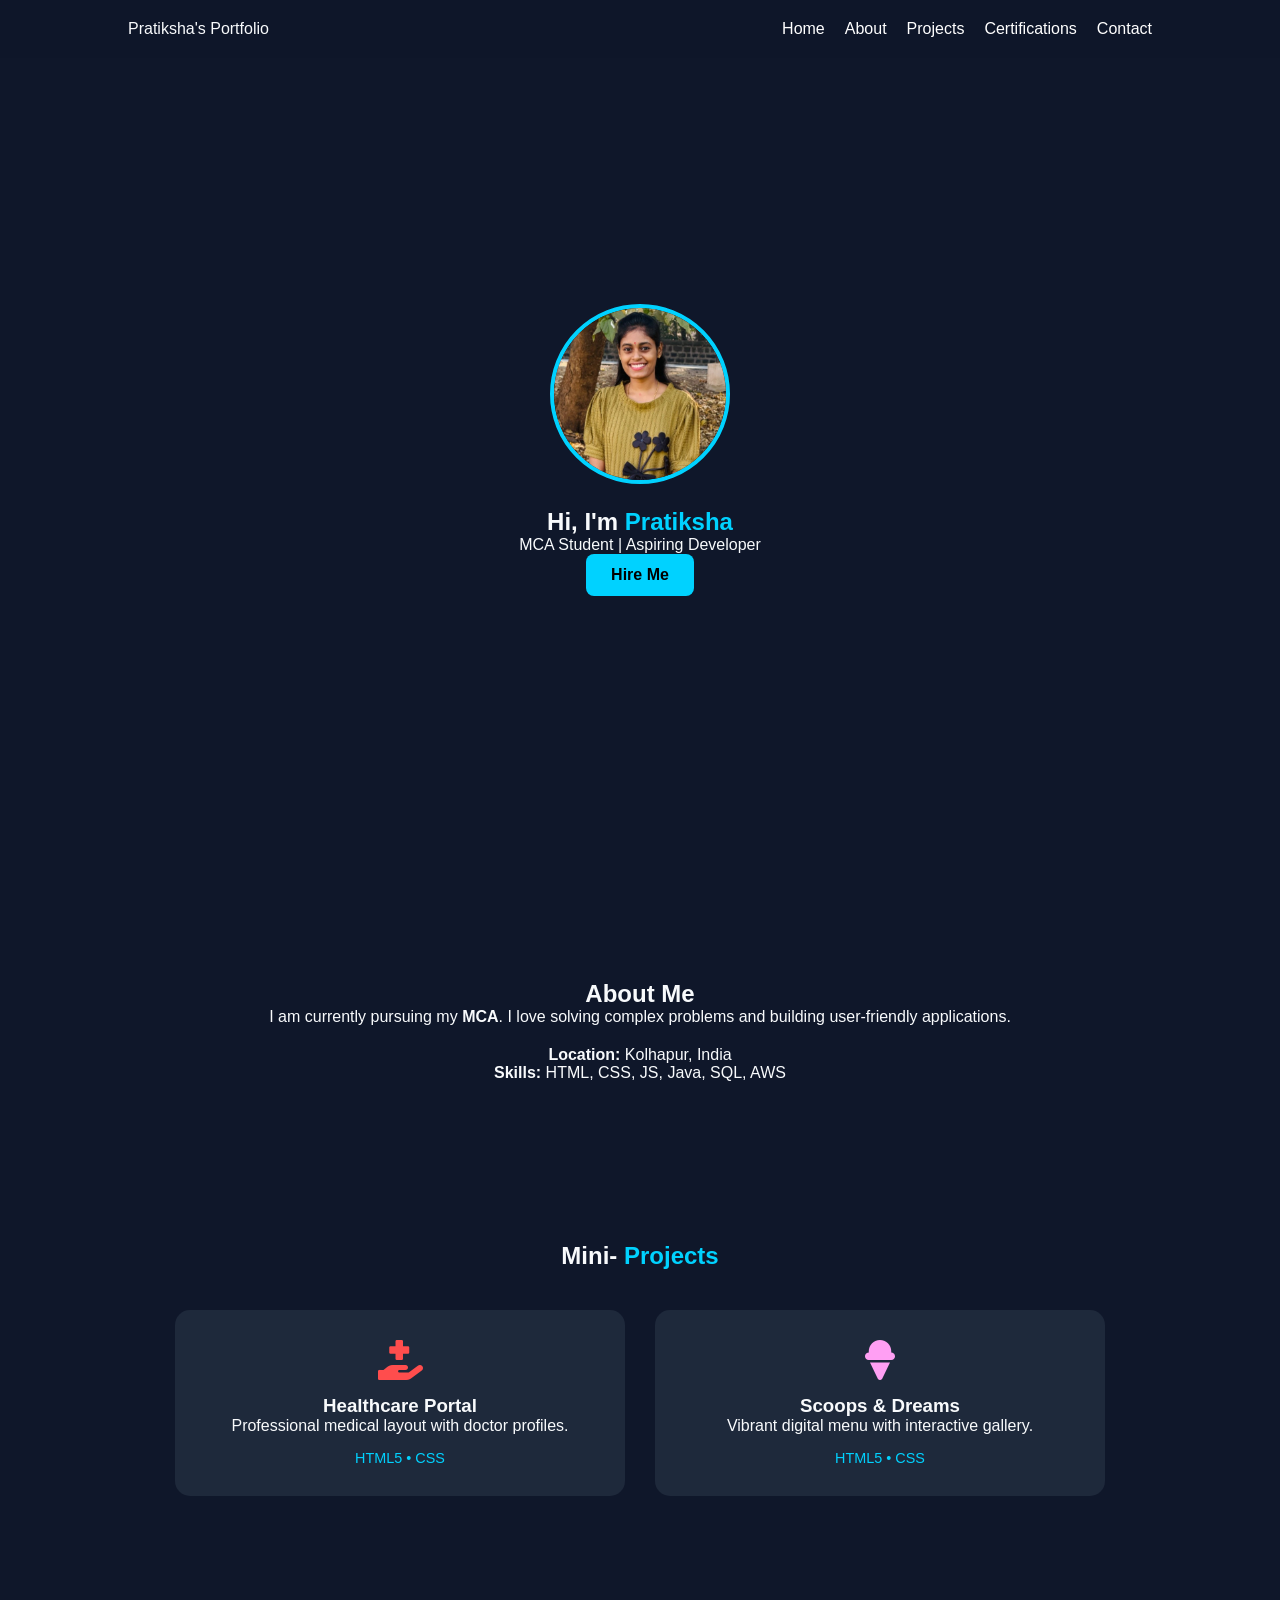
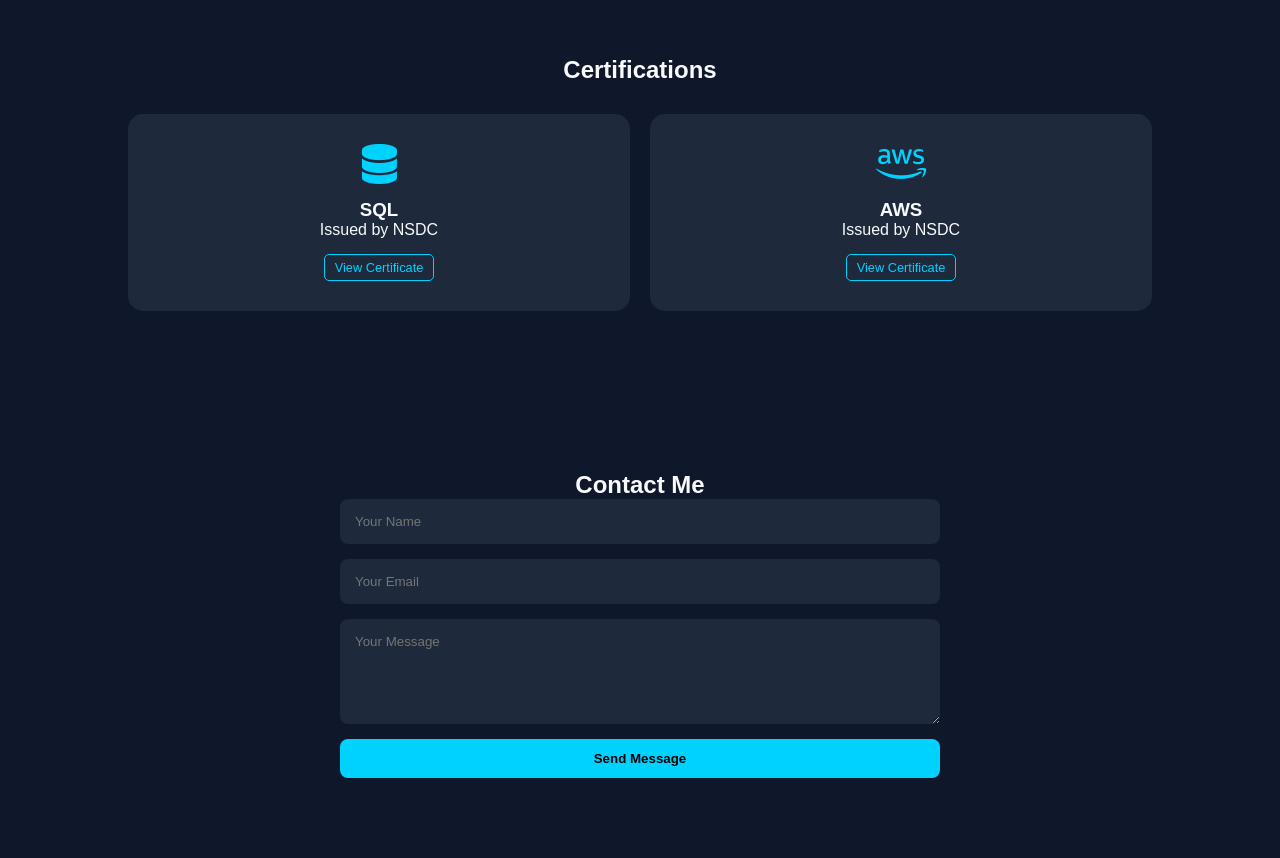
==== index.html @ 0618e9d1 "Rename indexd.html to index.html" ====
<!DOCTYPE html>
<html lang="en">
<head>
    <meta charset="UTF-8">
    <meta name="viewport" content="width=device-width, initial-scale=1.0">
    <title>My Portfolio | MCA Student</title>
    <link rel="stylesheet" href="styled.css">
    <link rel="stylesheet" href="https://cdnjs.cloudflare.com/ajax/libs/font-awesome/6.0.0/css/all.min.css">
</head>
<body>

    <nav class="navbar">
        <div class="logo">Pratiksha's <span>Portfolio</span></div>
        <ul class="nav-links">
            <li><a href="#home">Home</a></li>
            <li><a href="#about">About</a></li>
            <li><a href="#projects">Projects</a></li>
            <li><a href="#certifications">Certifications</a></li>
            <li><a href="#contact">Contact</a></li>
        </ul>
    </nav>

    <section id="home" class="hero">
        <div class="hero-content">
            <img src="profile.jpg" alt="Profile Photo" class="profile-img">
            <h1>Hi, I'm <span class="highlight">Pratiksha</span></h1>
            <p>MCA Student | Aspiring Developer</p>
            <a href="#contact" class="btn">Hire Me</a>
        </div>
    </section>

    <section id="about" class="container">
        <h2 class="section-title">About Me</h2>
        <div class="about-text">
            <p>I am currently pursuing my <strong>MCA</strong>. I love solving complex problems and building user-friendly applications.</p>
            <ul class="details-list" style="list-style: none; margin-top: 20px;">
                <strong>Location:</strong> Kolhapur, India<br>
                <strong>Skills:</strong> HTML, CSS, JS, Java, SQL, AWS
            </ul>
        </div>
    </section>

    <section id="projects" class="container">
        <h2 class="section-title">Mini- <span class="highlight">Projects</span></h2>
        <div class="project-grid-two"> 
            <div class="cert-card">
                <i class="fas fa-hand-holding-medical" style="color: #ff4d4d;"></i>
                <h3>Healthcare Portal</h3>
                <p>Professional medical layout with doctor profiles.</p>
                <div class="tech-stack"><span>HTML5</span> • <span>CSS</span></div>
            </div>
            <div class="cert-card">
                <i class="fas fa-ice-cream" style="color: #ff9ff3;"></i>
                <h3>Scoops & Dreams</h3>
                <p>Vibrant digital menu with interactive gallery.</p>
                <div class="tech-stack"><span>HTML5</span> • <span>CSS</span></div>
            </div>
        </div>
    </section>

    <section id="certifications" class="container">
        <h2 class="section-title">Certifications</h2>
        <div class="cert-grid">
            
            <a href="SQL certificate.pdf" target="_blank" class="cert-link">
                <div class="cert-card">
                    <i class="fas fa-database"></i>
                    <h3>SQL</h3>
                    <p>Issued by NSDC</p>
                    <span class="view-btn">View Certificate</span>
                </div>
            </a>

            <a href="AWS certificate.pdf" target="_blank" class="cert-link">
                <div class="cert-card">
                    <i class="fab fa-aws"></i>
                    <h3>AWS</h3>
                    <p>Issued by NSDC</p>
                    <span class="view-btn">View Certificate</span>
                </div>
            </a>

        </div>
    </section>

    <section id="contact" class="container">
        <h2 class="section-title">Contact Me</h2>
        <form id="contact-form">
            <input type="text" placeholder="Your Name" required>
            <input type="email" placeholder="Your Email" required>
            <textarea placeholder="Your Message" rows="5" required></textarea>
            <button type="submit" class="btn">Send Message</button>
        </form>
    </section>

    <script src="scriptd.js"></script>
</body>
</html>
---- styled.css ----
:root {
    --primary-color: #00d2ff;
    --bg-dark: #0f172a;
    --card-bg: #1e293b;
    --text-light: #f8fafc;
}

* { margin: 0; padding: 0; box-sizing: border-box; font-family: 'Segoe UI', sans-serif; }

body { background-color: var(--bg-dark); color: var(--text-light); scroll-behavior: smooth; }

.container { padding: 80px 10%; text-align: center; }

/* Navbar */
.navbar {
    display: flex; justify-content: space-between; align-items: center;
    padding: 20px 10%; background: rgba(15, 23, 42, 0.9);
    position: fixed; width: 100%; top: 0; z-index: 1000;
}
.nav-links { list-style: none; display: flex; }
.nav-links li { margin-left: 20px; }
.nav-links a { text-decoration: none; color: white; font-weight: 500; transition: 0.3s; }
.nav-links a:hover { color: var(--primary-color); }

/* Projects*/
/* Special layout for when you only have 2 projects */
.project-grid-two {
    display: grid;
    grid-template-columns: repeat(auto-fit, minmax(300px, 450px)); /* Limits width so they don't look stretched */
    justify-content: center; /* Centers the two cards on the screen */
    gap: 30px;
    margin-top: 40px;
}

/* Specific colors for tech icons */
.fa-database {
    color: #00d2ff; /* Your primary cyan */
}

.fa-aws {
    color: #FF9900; /* Official AWS Orange */
}

/* Fix Certificate Link Styling */
.cert-link {
    text-decoration: none;
    color: inherit;
    display: block;
}

.view-btn {
    display: inline-block;
    margin-top: 15px;
    font-size: 0.8rem;
    color: var(--primary-color);
    border: 1px solid var(--primary-color);
    padding: 5px 10px;
    border-radius: 5px;
}

.cert-card:hover .view-btn {
    background: var(--primary-color);
    color: #000;
}

/* Ensure the tech-stack looks clean */
.tech-stack {
    margin-top: 15px;
    font-size: 0.9rem;
    color: var(--primary-color);
}

/* Hero Section */
.hero { height: 100vh; display: flex; align-items: center; justify-content: center; text-align: center; }
.profile-img { width: 180px; height: 180px; border-radius: 50%; border: 4px solid var(--primary-color); margin-bottom: 20px; }
.highlight { color: var(--primary-color); }

/* Certification Cards */
.cert-grid { display: grid; grid-template-columns: repeat(auto-fit, minmax(250px, 1fr)); gap: 20px; margin-top: 30px; }
.cert-card { background: var(--card-bg); padding: 30px; border-radius: 15px; transition: transform 0.3s; }
.cert-card:hover { transform: translateY(-10px); }
.cert-card i { font-size: 40px; color: var(--primary-color); margin-bottom: 15px; }

/* Contact Form */
#contact-form { max-width: 600px; margin: 0 auto; display: flex; flex-direction: column; gap: 15px; }
input, textarea { padding: 15px; border-radius: 8px; border: none; background: var(--card-bg); color: white; }
.btn { background: var(--primary-color); color: #000; padding: 12px 25px; border: none; border-radius: 8px; cursor: pointer; font-weight: bold; text-decoration: none; display: inline-block; }
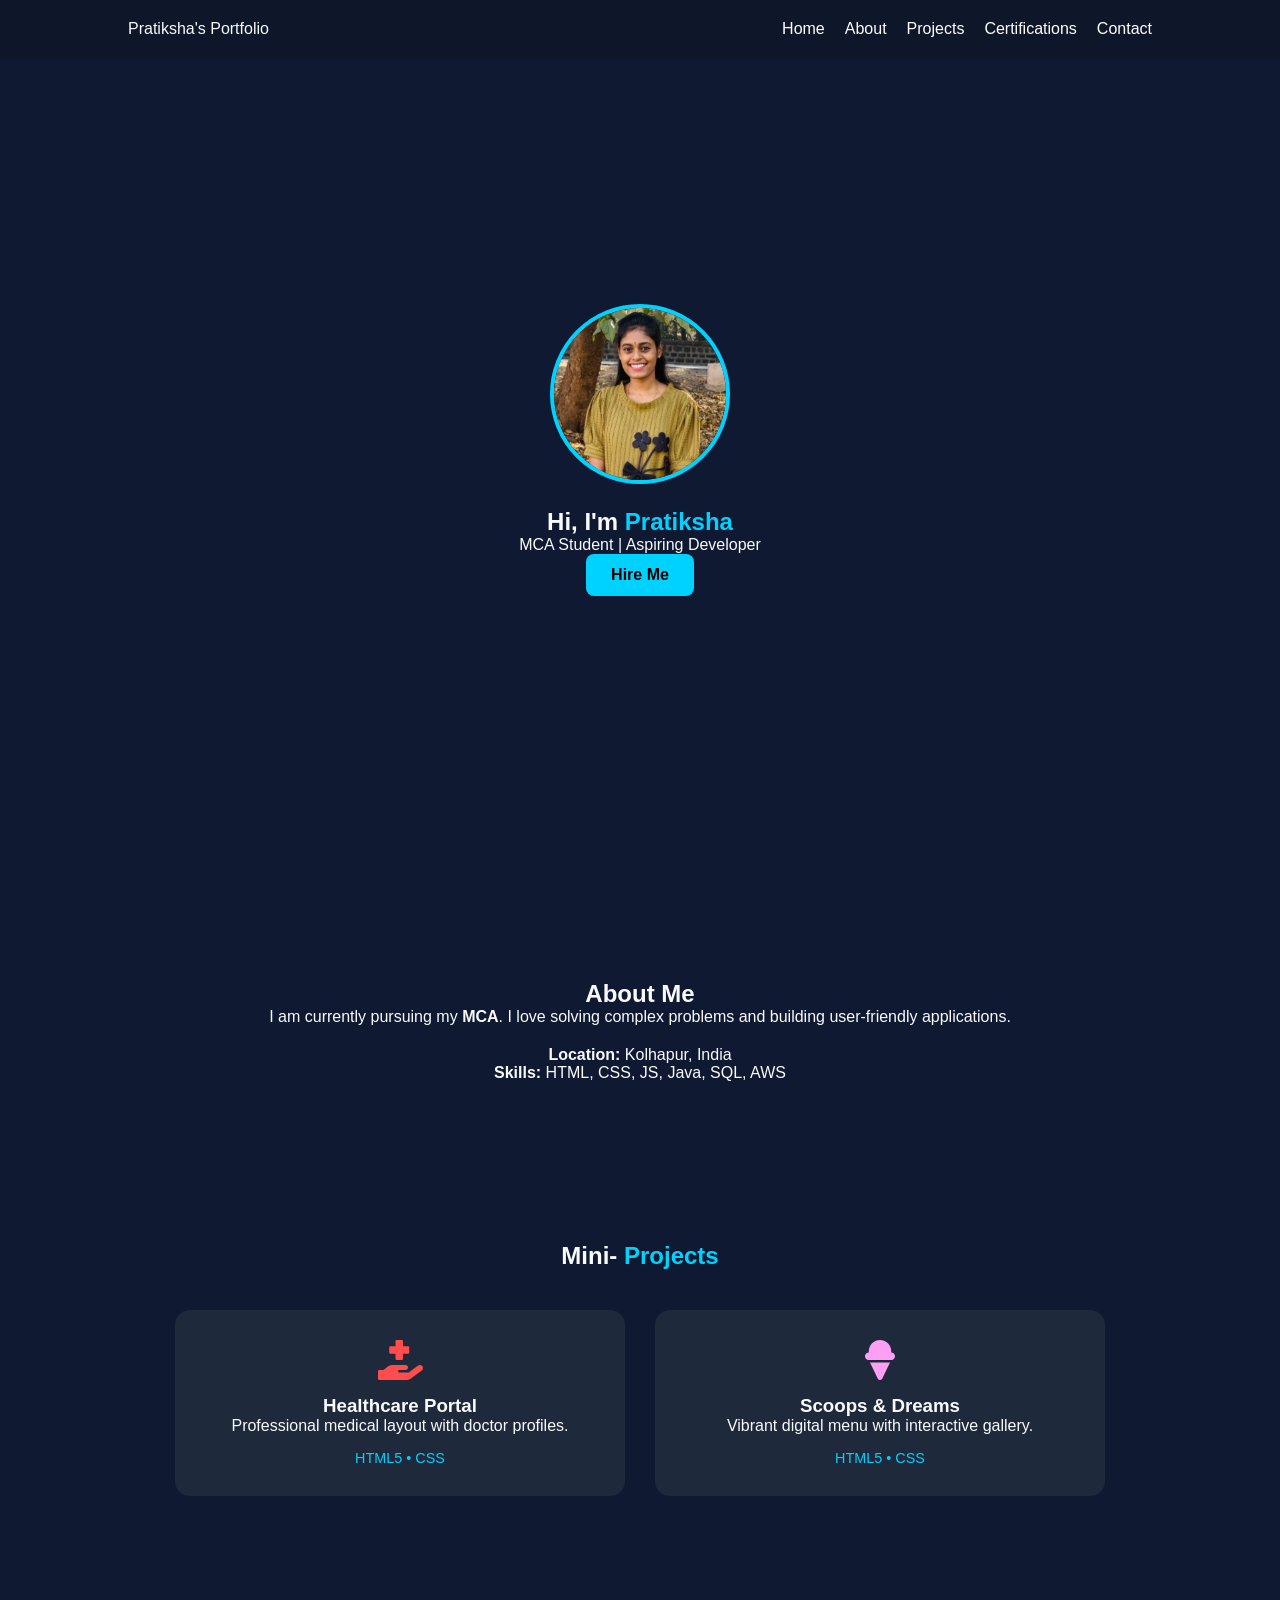
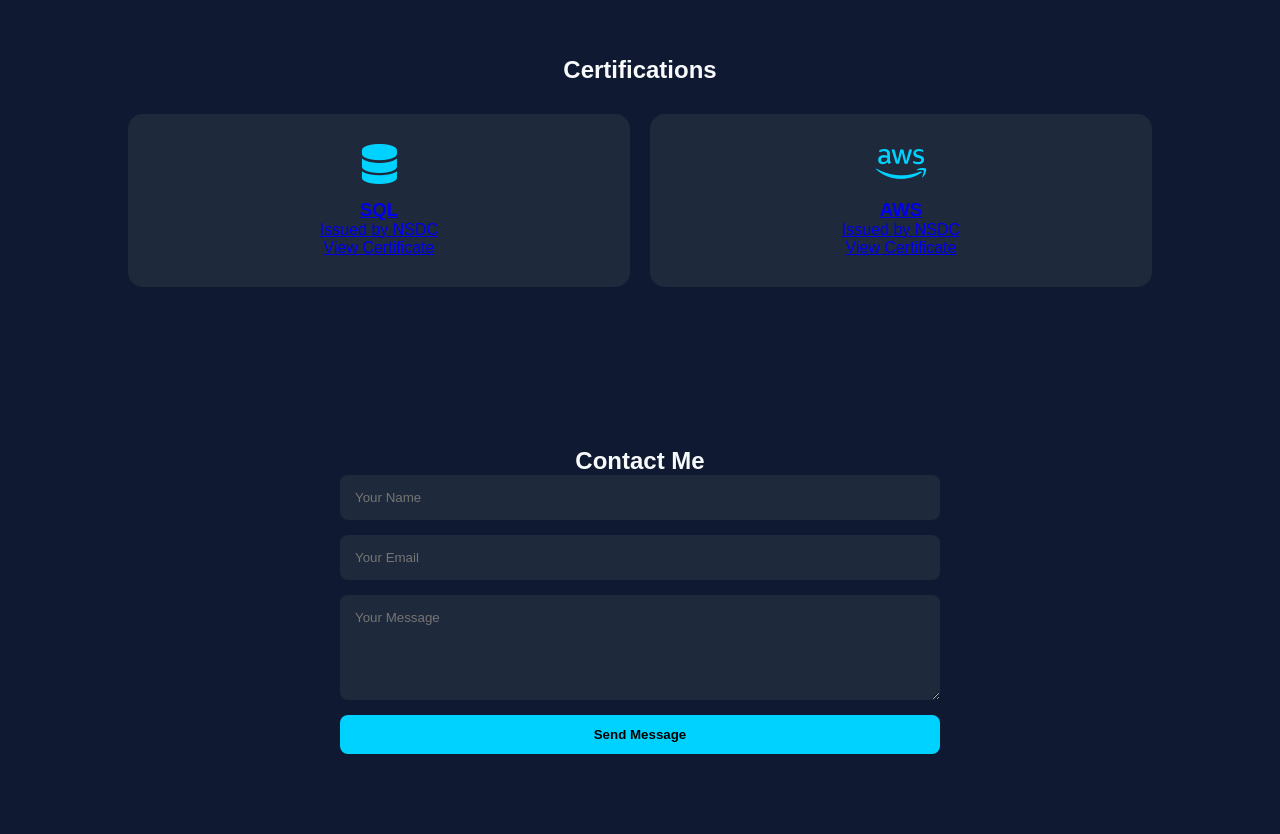
==== commit f1331a07: "Update index.html" ====
--- a/index.html
+++ b/index.html
@@ -4,7 +4,7 @@
     <meta charset="UTF-8">
     <meta name="viewport" content="width=device-width, initial-scale=1.0">
     <title>My Portfolio | MCA Student</title>
-    <link rel="stylesheet" href="styled.css">
+    <link rel="stylesheet" href="style.css">
     <link rel="stylesheet" href="https://cdnjs.cloudflare.com/ajax/libs/font-awesome/6.0.0/css/all.min.css">
 </head>
 <body>
@@ -93,6 +93,6 @@
         </form>
     </section>
 
-    <script src="scriptd.js"></script>
+    <script src="script.js"></script>
 </body>
 </html>
--- a/style.css
+++ b/style.css
@@ -0,0 +1,57 @@
+:root {
+    --primary-color: #00d2ff;
+    --bg-dark: #0f1a32;
+    --card-bg: #1e293b;
+    --text-light: #f8fafc;
+}
+
+* { margin: 0; padding: 0; box-sizing: border-box; font-family: 'Segoe UI', sans-serif; }
+
+body { background-color: var(--bg-dark); color: var(--text-light); scroll-behavior: smooth; }
+
+.container { padding: 80px 10%; text-align: center; }
+
+/* Navbar */
+.navbar {
+    display: flex; justify-content: space-between; align-items: center;
+    padding: 20px 10%; background: rgba(15, 23, 42, 0.9);
+    position: fixed; width: 100%; top: 0; z-index: 1000;
+}
+.nav-links { list-style: none; display: flex; }
+.nav-links li { margin-left: 20px; }
+.nav-links a { text-decoration: none; color: white; font-weight: 500; transition: 0.3s; }
+.nav-links a:hover { color: var(--primary-color); }
+
+/* Projects*/
+/* Special layout for when you only have 2 projects */
+.project-grid-two {
+    display: grid;
+    grid-template-columns: repeat(auto-fit, minmax(300px, 450px)); /* Limits width so they don't look stretched */
+    justify-content: center; /* Centers the two cards on the screen */
+    gap: 30px;
+    margin-top: 40px;
+}
+
+/* Ensure the tech-stack looks clean */
+.tech-stack {
+    margin-top: 15px;
+    font-size: 0.9rem;
+    color: var(--primary-color);
+}
+
+
+/* Hero Section */
+.hero { height: 100vh; display: flex; align-items: center; justify-content: center; text-align: center; }
+.profile-img { width: 180px; height: 180px; border-radius: 50%; border: 4px solid var(--primary-color); margin-bottom: 20px; }
+.highlight { color: var(--primary-color); }
+
+/* Certification Cards */
+.cert-grid { display: grid; grid-template-columns: repeat(auto-fit, minmax(250px, 1fr)); gap: 20px; margin-top: 30px; }
+.cert-card { background: var(--card-bg); padding: 30px; border-radius: 15px; transition: transform 0.3s; }
+.cert-card:hover { transform: translateY(-10px); }
+.cert-card i { font-size: 40px; color: var(--primary-color); margin-bottom: 15px; }
+
+/* Contact Form */
+#contact-form { max-width: 600px; margin: 0 auto; display: flex; flex-direction: column; gap: 15px; }
+input, textarea { padding: 15px; border-radius: 8px; border: none; background: var(--card-bg); color: white; }
+.btn { background: var(--primary-color); color: #000; padding: 12px 25px; border: none; border-radius: 8px; cursor: pointer; font-weight: bold; text-decoration: none; display: inline-block; }
